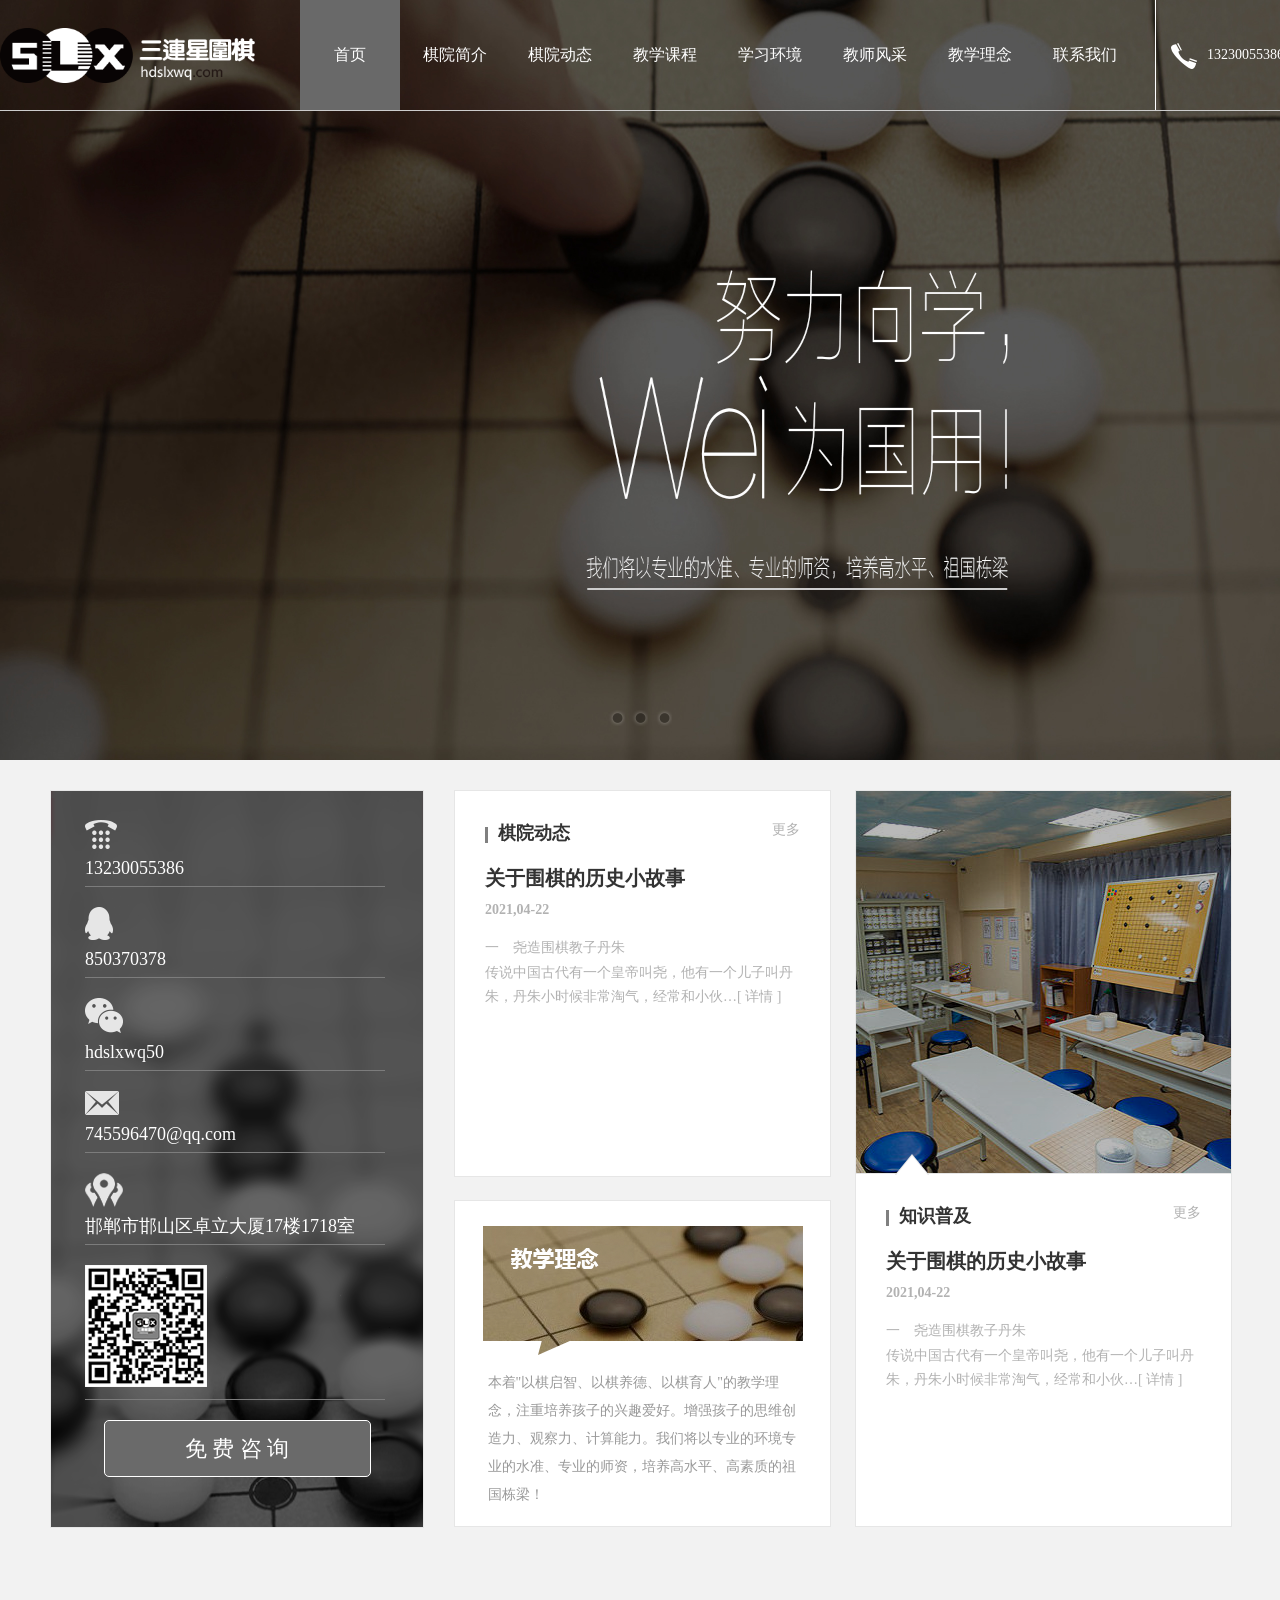
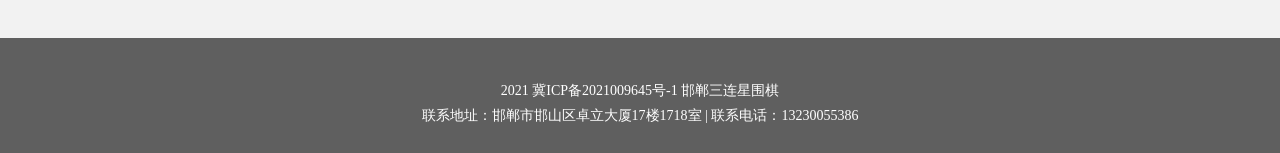
==== index.html @ 984bdd8c "Add files via upload" ====
<!DOCTYPE html>
<html>

<head>
    <meta charset="utf-8">
    <link rel="stylesheet" type="text/css" href="css/css.css" />
     <title>三连星围棋_少儿围棋_邯郸围棋_围棋培训_学围棋-邯郸三连星围棋俱乐部</title>
    <meta name="keywords"  content="邯郸围棋,围棋培训班,围棋哪家好,三连星围棋,围棋怎么样,邯郸三连星,围棋,少儿围棋,围棋培训,启蒙围棋,学围棋" />
    <meta name="description" content="邯郸三连星围棋从事围棋,少儿围棋,学围棋,围棋培训【微信:hdslxwq50 手机13230055386】以提供邯郸围棋培训为核心,利用围棋培训,快速掌握围棋技术." />
</head>

<body>
    <!--头部-->
    <div id="head">
        <div class="h-top">
            <div class="h-100">
                <div class="nav">
                    <div class="logo"><img src="images/logo.png" width="255" height="55"></div>
                    <div class="n-nav">
                        <ul>
                            <li class="xz"><a href="index.html">首页</a></li>
                            <li><a href="qyjj.html">棋院简介 </a></li>
                            <li><a href="qydt.html">棋院动态</a></li>
                            <li><a href="jxkc.html">教学课程</a></li>
                            <li><a href="xxhj.html">学习环境 </a></li>
                            <li><a href="jsfc.html">教师风采  </a></li>
                            <li><a href="zspj.html">教学理念</a></li>
                            <li><a href="lxwm.html">联系我们   </a></li>
                        </ul>
                        <div class="cls"></div>
                    </div>
                    <div class="n-dh"><img src="images/dh.png" width="26" height="26">13230055386</div>
                    <div class="cls"></div>
                </div>
            </div>
            <!--轮播-->
            <div id="banner_tabs" class="flexslider">
                <ul class="slides">
                    <li><img src="images/banner.jpg" width="100%" height="100%"> </li>
                    <li><img src="images/b-1.jpg" width="100%" height="100%"></li>
                    <li><img src="images/b-2.jpg" width="100%" height="100%"></li>
                </ul>
                <ul class="flex-direction-nav">
                    <li><a class="flex-prev" href="javascript:;">Previous</a></li>
                    <li><a class="flex-next" href="javascript:;">Next</a></li>
                </ul>
                <ol id="bannerCtrl" class="flex-control-nav flex-control-paging">
                    <li><a>1</a></li>
                    <li><a>2</a></li>
                    <li><a>3</a></li>
                </ol>
            </div>
        </div>
    </div>
    <!--内容-->
    <div id="content">
        <div class="c-1180px">
            <div class="c-left">
                <ul>
                    <li><img src="images/c-1.png" width="32" height="29">
                        <p>13230055386</p>
                    </li>
                    <li><img src="images/c-2.png" width="28" height="33">
                        <p>850370378</p>
                    </li>
                    <li><img src="images/c-3.png" width="38" height="35">
                        <p>hdslxwq50</p>
                    </li>
                    <li><img src="images/c-4.png" width="34" height="24">
                        <p>745596470@qq.com</p>
                    </li>
                    <li><img src="images/c-5.png" width="38" height="34">
                        <p>邯郸市邯山区卓立大厦17楼1718室</p>
                    </li>
                    <li class="2wm"><img src="images/2wm.png" width="122" height="122"></li>
                </ul>
                <span class="c-bm"><a href="wybm.html">免 费 咨 询</a></span>
            </div>
            <div class="c-co">
                <div class="cc-top">
                    <div class="cct-bt"><img src="images/t1.png" width="3" height="16">棋院动态</div>
                    <div class="cct-r"><a href="#">更多</a></div>
                    <div class="cls"></div>
                    <div class="cct-dbt">关于围棋的历史小故事
                        <p>2021,04-22</p>
                    </div>
                    <div class="cct-nr"><a href="wzxq.html">一  尧造围棋教子丹朱 <br/>
传说中国古代有一个皇帝叫尧，他有一个儿子叫丹朱，丹朱小时候非常淘气，经常和小伙…[ 详情 ]</a></div>
                  <!--  <div class="cct-b"><a href="#">以棋会友 邯郸“邯山棋院杯”>> </a>
                        <p></p><a href="#">棋类友谊赛顺利举行谊赛顺利谊赛谊...>></a>
                        <p><a href="#">月供盈为普惠大众而生月供人群专享... >></a> </p>
                    </div> -->
                </div>
                <div class="cc-b">
                    <div class="ccb-bt"><img src="images/bt1.png" width="320" height="129"></div>
                    <div class="ccb-nr">本着"以棋启智、以棋养德、以棋育人"的教学理念，注重培养孩子的兴趣爱好。增强孩子的思维创造力、观察力、计算能力。我们将以专业的环境专业的水准、专业的师资，培养高水平、高素质的祖国栋梁！</div>
                </div>
            </div>
            <div class="c-right">
                <div class="cr-top"><img src="images/t2.png" width="377" height="384">
                    <div class="dwsj"><img src="images/sj.png" width="34" height="21"></div>
                </div>
                <div class="cr-b">
                    <div class="cct-bt"><img src="images/t1.png" width="3" height="16">知识普及</div>
                    <div class="cct-r"><a href="#">更多</a></div>
                    <div class="cls"></div>
                    <div class="cct-dbt">关于围棋的历史小故事
                        <p>2021,04-22</p>
                    </div>
                    <div class="cct-nr"><a href="wzxq.html">一  尧造围棋教子丹朱 <br/>
传说中国古代有一个皇帝叫尧，他有一个儿子叫丹朱，丹朱小时候非常淘气，经常和小伙…[ 详情 ]</a></div>
                  <!--  <div class="crb-pp">
                        <ul>
                            <li><span class="s-right">2016-1-20</span><a href="#">围棋的基本知识</a></li>
                            <div class="cls"></div>
                            <li><span class="s-right">2016-1-20</span><a href="#">围棋的基本规则</a></li>
                            <div class="cls"></div>
                            <li><span class="s-right">2016-1-20</span><a href="#">国际围棋的区别</a></li>
                            <div class="cls"></div>
                        </ul>
                    </div> -->
                </div>
            </div>
            <div class="cls"></div>
        </div>
    </div>
    <!--尾部-->
    <div id="foot">
        <div class="f-1180px">
           2021  <a href="https://beian.miit.gov.cn/" >冀ICP备2021009645号-1</a> 邯郸三连星围棋  
            <p>联系地址：邯郸市邯山区卓立大厦17楼1718室 | 联系电话：13230055386</p>
        </div>
    </div>
</body>
<script src="js/jquery-1.10.2.min.js"></script>
<script src="js/slider.js"></script>
<script type="text/javascript">
$(function() {
    var bannerSlider = new Slider($('#banner_tabs'), {
        time: 5000,
        delay: 400,
        event: 'hover',
        auto: true,
        mode: 'fade',
        controller: $('#bannerCtrl'),
        activeControllerCls: 'active'
    });
    $('#banner_tabs .flex-prev').click(function() {
        bannerSlider.prev()
    });
    $('#banner_tabs .flex-next').click(function() {
        bannerSlider.next()
    });
})
</script>

</html>
---- css/css.css ----
@charset "utf-8";
/* CSS Document */
*{ margin:0 auto; padding:0;}

a:link {
	text-decoration: none;
}
a:visited {
	text-decoration: none;
}
a:hover {
	text-decoration: none;
	
}
a:active {
	text-decoration: none;
}
.cls{ clear:both;}
#head,#content,#foot{ width:100%; font-size:14px; font-family:"微软雅黑";}
ul li{ list-style:none;} 
img{ border:0 none;}
span{ display:block;}
body{ background:#f2f2f2;}
/*↑↑↑↑↑通用样式↑↑↑↑↑↑*/

/*头部*/
.h-top{  height:760px; position:relative; }
.h-top1{  height:410px; position:relative; }
.h-100{ width:100%; position:absolute; top:0; z-index:999;}
.nav{ width:1300px; height:110px; line-height:110px; border-bottom:1px solid #ccc; }

.logo,.n-nav,.n-dh{ float:left;}
.logo img{ vertical-align:middle; margin-right:40px;}
.n-nav{ width:860px; text-align:center; }
.n-nav ul li{ float:left; width:100px; margin-left:5px; height:110px; line-height:110px; font-size:16px; text-align:center;}
.n-nav ul li a{ color:#fff;}
.n-nav ul li:hover{background:#696969; display:block;}
.n-nav ul .xz{ background:#696969; display:block;}
.n-dh{ height:110px; color:#fff; border-left:1px solid #fff; padding-left:15px;}
.n-dh img{ vertical-align:middle; margin-right:10px;}

/*轮播*/

.flexslider {
	position: relative;
	width: 100%;
	height: 100%;
	overflow: hidden;
	zoom: 1;
}

.flexslider .slides li {
	width: 100%;
	height: 100%;
	display:block;
}



.flex-direction-nav a {
	width: 70px;
	height: 70px;
	line-height: 99em;
	overflow: hidden;
	margin: -35px 0 0;
	display: block;
	background:url(../images/ad_ctr.png) no-repeat;
	position: absolute;
	top: 50%;
	z-index: 10;
	cursor: pointer;
	opacity: 0;
	filter: alpha(opacity=0);
	-webkit-transition: all .3s ease;
	border-radius: 35px;
}

.flex-direction-nav .flex-next {
	background-position: 0 -70px;
	right: 0;
}

.flex-direction-nav .flex-prev {
	left: 0;
}

.flexslider:hover .flex-next {
	opacity: 0.8;
	filter: alpha(opacity=25);
}

.flexslider:hover .flex-prev {
	opacity: 0.8;
	filter: alpha(opacity=25);
}

.flexslider:hover .flex-next:hover,
.flexslider:hover .flex-prev:hover {
	opacity: 1;
	filter: alpha(opacity=50);
}

.flex-control-nav {
	width: 100%;
	position: absolute;
	bottom:30px;
	text-align: center;
}

.flex-control-nav li {
	margin: 0 2px;
	display: inline-block;
	zoom: 1;
	*display: inline;
}

.flex-control-paging li a {
	background: url(../images/dot.png) no-repeat 0 -16px;
	display: block;
	height: 16px;
	overflow: hidden;
	text-indent: -99em;
	width: 16px;
	cursor: pointer;
}

.flex-control-paging li a.flex-active,
.flex-control-paging li.active a {
	background-position: 0 0;
}

/*内容*/
.c-1180px{ margin-top:30px; width:1180px;}
/*左边内容*/
.c-left,.c-co{ float:left;}
.c-left{ background:url(../images/c-left.png) no-repeat; width:374px; height:738px; padding-top:10px; }
.c-left ul li{ margin-top:20px; border-bottom:1px solid #7c7c7c; line-height:25px; font-size:18px; color:#fff; margin-left:35px; width:300px; padding-bottom:5px;}
.c-left ul .2wm{ margin-top:10px; border:0;}
.c-bm{ display:block; width:265px; height:55px; line-height:55px; text-align:center; border:1px solid #fff; border-radius:5px; font-size:22px; color:#fff; margin-top:20px; background:#6a6a6a;}
.c-bm a{ color:#fff;}
.c-bm:hover{ display:block; background:#FFF; color:#000;}
.c-bm:hover a{ color:#000;}


/*中间内容*/
.c-co{ margin-left:30px; width:375px; height:740px;}
.cc-top{ width:375px; height:385px; border:1px solid #e6e6e6; background:#fff; color:#000;}
.cc-b{ width:375px; height:325px;border:1px solid #e6e6e6; background:#fff; color:#000; margin-top:23px;}
/*中间头部*/
.cct-bt{ float:left; margin:30px 0 0 30px; font-size:18px; font-weight:bold; color:#333;}
.cct-bt img{ vertical-align:middle; margin-right:10px;}
.cct-r{ float:right; margin:30px 30px 0 0px;}
.cct-r a{ color:#b2b2b2;}
.cct-r a:hover{ color:#000;}
.cct-dbt{ font-size:20px; margin:20px 30px 0 30px; font-weight:bold; color:#333;}
.cct-dbt p{ font-size:14px; color:#b2b2b2; margin-top:10px; font-weight:0;}
.cct-nr{ margin:18px 30px 0 30px; line-height:1.75em; height:75px; width:318px; text-overflow: ellipsis; overflow:hidden; white-space:normal }
.cct-nr a{ color:#b2b2b2;}
.cct-nr a:hover{ color:#000;}
.cct-b{ margin:30px 30px 0 30px; line-height:1.75em; font-weight:bold;}
.cct-b a{ color:#666666;}

/*中间内容底部*/
.ccb-bt{ text-align:center; margin-top:25px;}
.ccb-nr{ width:310px; line-height:2em; margin-top:10px; color:#999999;}

/*中间右边内容*/
.c-right{ float:right; width:375px; }
.cr-top{ width:377px; height:384px;position:relative;}
.cr-b{ width:375px; height:352px; border:1px solid #e6e6e6; border-top:0; background:#fff; color:#000;}
.dwsj{ position:absolute; bottom:-5px; left:40px; z-index:999;}
.crb-pp{ margin:30px 30px 0 30px;}
.crb-pp ul li{ line-height:1.75em; font-weight:bold; }
.crb-pp ul li a{ color:#666;}
.s-right{ float:right; color:#808080;}

/*教师风采*/
.banner{ background:url(../images/b-3.jpg) no-repeat center; width:100%; height:410px;}
.c-1200px{ position:relative; width:1200px;}
.c-bm1{ display:block; width:265px; height:55px; line-height:55px; text-align:center; border:1px solid #fff; border-radius:5px; font-size:22px; color:#fff; position:absolute; left:0; top:320px;}
.c-bm1 a{ color:#fff;}
.c-bm1:hover{ display:block; background:#FFF; color:#000;}
.c-bm1:hover a{ color:#000;}

.j-right{ width:750px; height:auto; float:right; background:#fff;  color:#333333; padding:30px 30px 0 30px; border:1px solid #e6e6e6;}
.j-left{ background:url(../images/c-left.png) no-repeat; width:334px; height:738px; padding-top:10px; float:left; }
.j-left ul li{ margin-top:20px; border-bottom:1px solid #7c7c7c; line-height:25px; font-size:18px; color:#fff; margin-left:35px; width:300px; padding-bottom:5px;}
.j-left ul .2wm{ margin-top:10px; border:0;}

/*教师风采 右边*/
.jrn-left,.jrn-right,.jr-bt,.jr-zw{ float:left;}
.jrn-left{ width:190px; height:210px; margin-right:30px;}
.jrn-right{ width:530px; height:auto; padding-top:30px;}
.jr-bt{ margin-right:30px; color:#333; font-size:20px; font-weight:bold; height:30px; text-align:center; width:100px;}
.jr-zw{ width:120px; height:30px; line-height:30px; text-align:center; background:#b3b3b3; color:#fff; font-size:16px; margin-bottom:20px;}
.jr-nr{ color:#666666; font-size:16px; line-height:2em; margin-bottom:30px; }
.jr-nr p{ text-indent:2em; }

/*教学课程*/
.a-nr ul li{ float:left; position:relative; width:360px; height:324px; text-align:center; margin-bottom:30px; margin-right:30px;}
.a-wz{ position:absolute; bottom:0px; left:2px; display:block; width:357px; height:70px; line-height:70px; background:url(../images/bj1.png) no-repeat; text-align:center; color:#fff; font-size:18px; z-index:999;}
.a-wz a{ color:#fff;}

/*联系我们*/
.c-1180px1{ width:1180px; height:auto; background:#fff; padding-bottom:30px; }
.a-top{ padding:60px 0 60px 70px; width:600px; float:left;}
.a-top1{ float:left; padding-top:60px; margin-left:50px;}
.lx{ display:block; float:left; margin-right:200px; font-size:18px; color:#666; width:200px; margin-bottom:45px; font-weight:bold;}
.lx1{ display:block; color:#666; font-weight:bold;  font-size:18px; margin-top:20px;}
.mac{margin: 0 auto; width: 1045px; height: 455px; }

/*百度地图*/
.dt{width:1040px;height:450px;border:#ccc solid 1px;font-size:14px; }

/*棋院动态*/
.b-nr{ padding-bottom:20px; border-bottom:1px dashed #ccc; margin-bottom:30px;}
.bn-left,.bn-bt{ float:left;}
.bn-right,.bn-sj{ float:right;}
.bn-right{ width:560px;}
.bn-left{ margin-right:30px;}
.bn-bt{ color:#333; font-size:18px; margin-top:10px;}
.bn-bt a{ color:#333;}
.bn-sj{ font-size:14px; color:#999; margin-top:10px;}
.bn-nr{ margin-top:15px;}
.bn-nr a{ color:#999999;}

.up{ width:300px; margin-right:0; margin-bottom:30px;}
.up ul li{ float:left; padding:0 10px 0 10px;}
.up ul li a{ color:#333;}
.up ul li:hover{ color:#fff; background:#bbbbbb; border-radius:20px; display:block;}
.up ul li a:hover{ color:#fff;}

/*棋院简介*/
.b-top{ width:1086px; padding-top:30px;}
.b-top ul li{ float:left; width:20%; color:#999; font-size:14px; height:90px; border-right:1px dashed #e7eaec; padding:0 2% 0 2%; }
.b-top ul li img{ float:left; vertical-align:middle; margin-right:20px; margin-left:30px;}
.bt-bt{ display:block; float:left; padding-top:10px}
.bt-bt p{ font-size:20px; color:#333; margin-top:5px;}
.bt-tu{ margin-top:20px; display:block; margin-bottom:20px;}
.bt-wz{ line-height:2em; font-size:16px; text-indent:2em; color:#666;}

/*文章详情*/
.w-right{ width:815px; height:auto; float:right; background:#fff;  color:#333333; border:1px solid #e6e6e6;}
.wr-mb{ height:50px; line-height:50px; padding-left:30px; color:#999; border-bottom:1px solid #dddddd;}
.wr-mb a{ color:#999;}
.wr-bt{ width:100%; text-align:center; color:#333; font-size:20px; margin-top:35px;}
.wr-sj{ width:100%; text-align:center; color:#666; margin-top:30px;}
.wr-xian{ margin-left:30px; margin-right:30px; border:1px dashed #ddd; margin-top:30px;}
.wr-nr{ margin-left:30px; margin-right:30px; margin-top:30px; color:#666; font-size:16px; line-height:1.75em; text-indent:2em; margin-bottom:40px;}
.wr-nr p{ margin-top:20px;}
.wr-up a,.wr-next a{ color:#333;}
.wr-up a:hover,.wr-next a:hover{ color:#3bd;}
.wr-up{ margin-left:30px; float:left; font-size:16px; color:#333; margin-bottom:30px;  width:310px;text-overflow: ellipsis; overflow:hidden;white-space:nowrap;}
.wr-next{ float:right; margin-right:30px; font-size:16px; color:#333; margin-bottom:30px;text-overflow: ellipsis; width:310px; overflow:hidden;white-space:nowrap;}
.wr-xbt{ height:40px; line-height:40px; margin:0 30px 0 30px; padding-left:20px; background:#f2f2f2; font-size:16px;}
.wr-lb{ margin-left:30px; margin-right:30px; padding-top:10px; padding-bottom:20px;}
.wr-lb a{ color:#999999;}
.wr-lb a:hover{ color:#3bd;}
.wr-lb ul li{ width:330px; float:left; margin-top:10px; margin-left:20px; overflow:hidden;  text-overflow: ellipsis;}
.wr-lb ul .you{ float:right;}
.xrq{ display:block; float:right;}

/*我要报名*/
.xx{ width:100%; margin-bottom:30px;}
.xx-xm,.xx-bd{ float:left;}
.xx-xm{ height:30px; line-height:30px; font-size:16px; width:100px; text-align:right; margin-right:30px;}
.xx-bd{ border:2px solid #bfbfbf; border-radius:3px; }
.xx-xm b{ color:#d33124; }
.xm{ width:170px;  height:30px; line-height:30px; border:0 none; padding-left:10px; }
.xm1{ width:270px;  height:30px; line-height:30px; border:0 none; padding-left:10px; }
.ly{ resize:none; width:500px; height:200px; padding:10px; border:0 none;}
.x-qd{ width:125px; height:40px; color:#fff; font-size:16px; background:#666666; border:0 none; border-radius:3px; margin-left:130px;}
.x-qd1{ width:125px; height:40px; color:#666; font-size:16px; background:#fff; border:0 none; border-radius:3px; margin-left:80px; border:1px solid #ccc;}

/*尾部*/
#foot{ background:#5f5f5f; margin-top:100px;}
.f-1180px{ width:1180px; text-align:center; height:75px; line-height:25px; padding-top:40px; color:#fff;}
.f-1180px a{ color: #fff;}
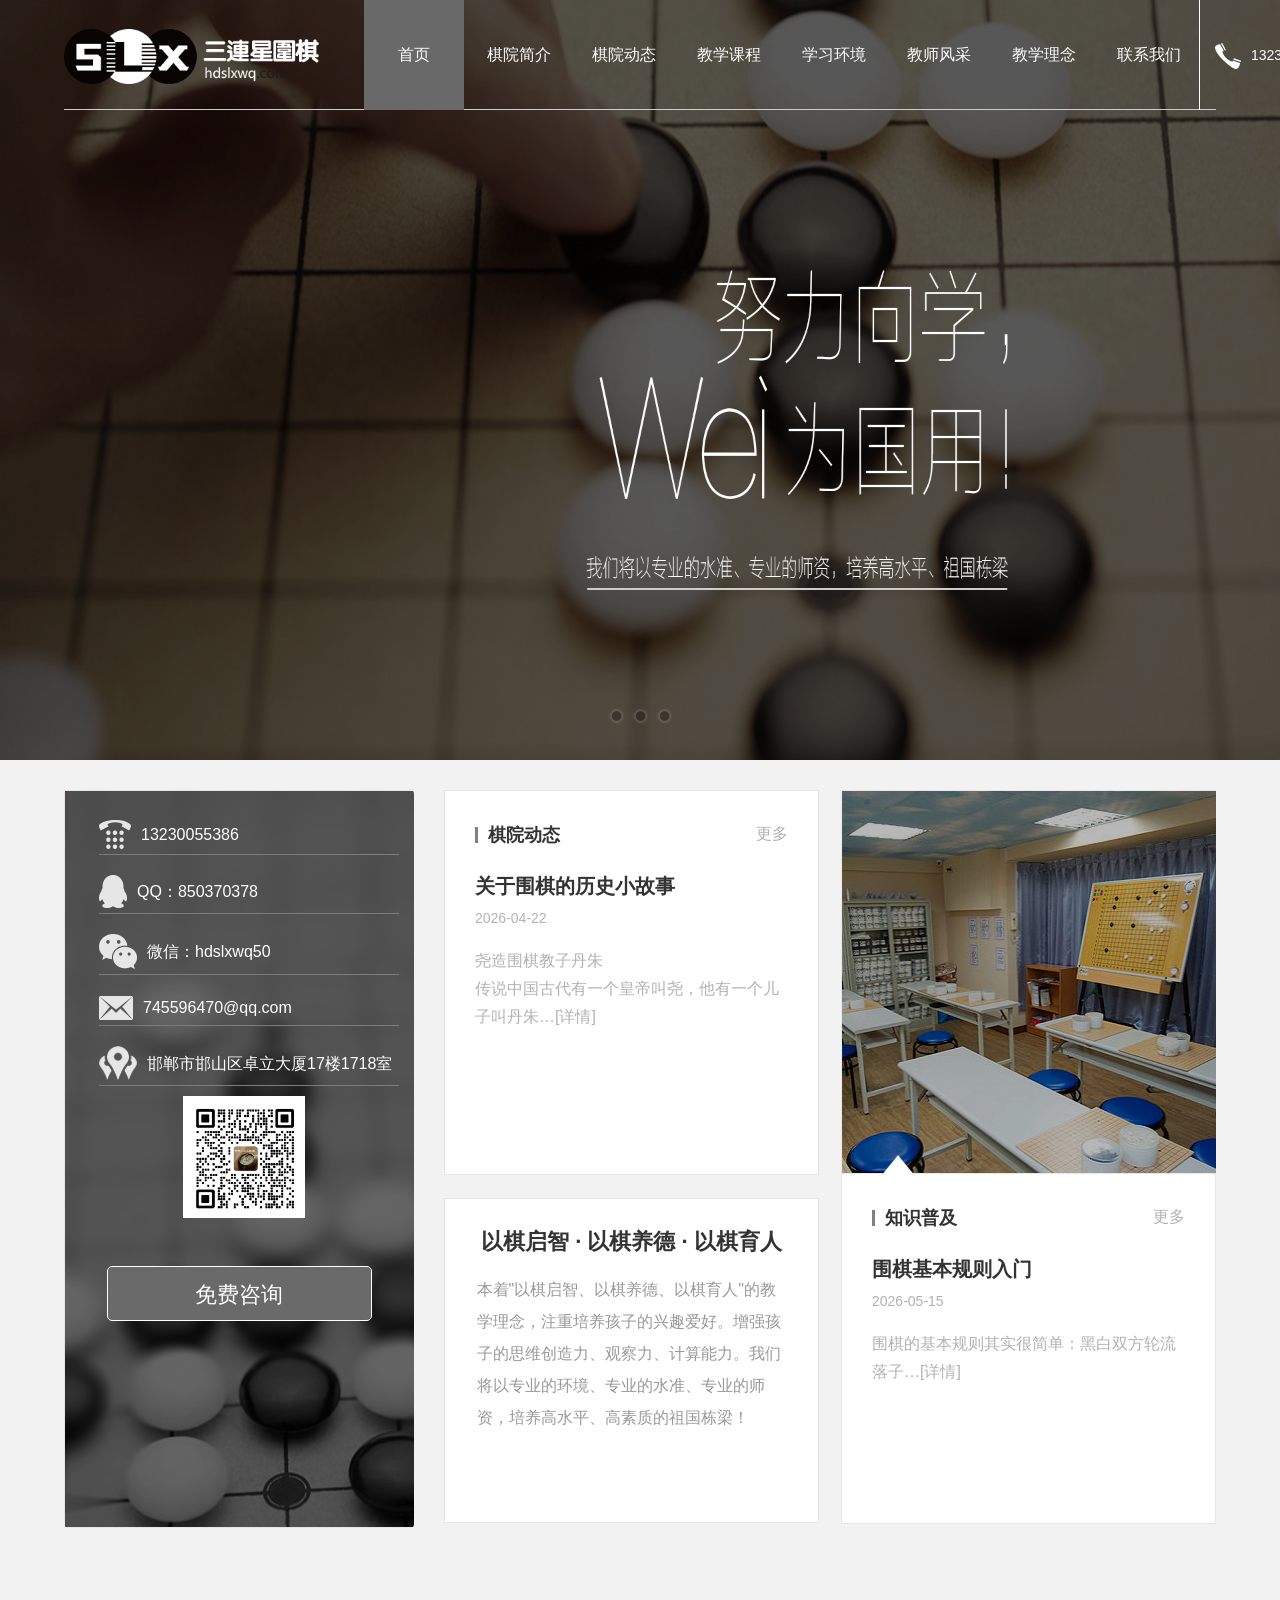
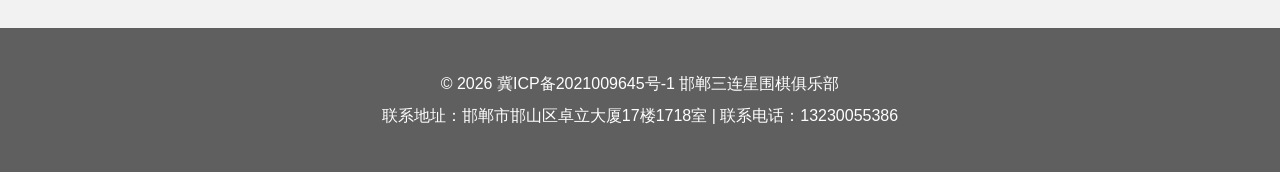
==== commit 50803c8f: "Add files via upload" ====
--- a/index.html
+++ b/index.html
@@ -1,157 +1,127 @@
-<!DOCTYPE html>
-<html>
-
-<head>
-    <meta charset="utf-8">
-    <link rel="stylesheet" type="text/css" href="css/css.css" />
-     <title>三连星围棋_少儿围棋_邯郸围棋_围棋培训_学围棋-邯郸三连星围棋俱乐部</title>
-    <meta name="keywords"  content="邯郸围棋,围棋培训班,围棋哪家好,三连星围棋,围棋怎么样,邯郸三连星,围棋,少儿围棋,围棋培训,启蒙围棋,学围棋" />
-    <meta name="description" content="邯郸三连星围棋从事围棋,少儿围棋,学围棋,围棋培训【微信:hdslxwq50 手机13230055386】以提供邯郸围棋培训为核心,利用围棋培训,快速掌握围棋技术." />
-</head>
-
-<body>
-    <!--头部-->
-    <div id="head">
-        <div class="h-top">
-            <div class="h-100">
-                <div class="nav">
-                    <div class="logo"><img src="images/logo.png" width="255" height="55"></div>
-                    <div class="n-nav">
-                        <ul>
-                            <li class="xz"><a href="index.html">首页</a></li>
-                            <li><a href="qyjj.html">棋院简介 </a></li>
-                            <li><a href="qydt.html">棋院动态</a></li>
-                            <li><a href="jxkc.html">教学课程</a></li>
-                            <li><a href="xxhj.html">学习环境 </a></li>
-                            <li><a href="jsfc.html">教师风采  </a></li>
-                            <li><a href="zspj.html">教学理念</a></li>
-                            <li><a href="lxwm.html">联系我们   </a></li>
-                        </ul>
-                        <div class="cls"></div>
-                    </div>
-                    <div class="n-dh"><img src="images/dh.png" width="26" height="26">13230055386</div>
-                    <div class="cls"></div>
-                </div>
-            </div>
-            <!--轮播-->
-            <div id="banner_tabs" class="flexslider">
-                <ul class="slides">
-                    <li><img src="images/banner.jpg" width="100%" height="100%"> </li>
-                    <li><img src="images/b-1.jpg" width="100%" height="100%"></li>
-                    <li><img src="images/b-2.jpg" width="100%" height="100%"></li>
-                </ul>
-                <ul class="flex-direction-nav">
-                    <li><a class="flex-prev" href="javascript:;">Previous</a></li>
-                    <li><a class="flex-next" href="javascript:;">Next</a></li>
-                </ul>
-                <ol id="bannerCtrl" class="flex-control-nav flex-control-paging">
-                    <li><a>1</a></li>
-                    <li><a>2</a></li>
-                    <li><a>3</a></li>
-                </ol>
-            </div>
-        </div>
-    </div>
-    <!--内容-->
-    <div id="content">
-        <div class="c-1180px">
-            <div class="c-left">
-                <ul>
-                    <li><img src="images/c-1.png" width="32" height="29">
-                        <p>13230055386</p>
-                    </li>
-                    <li><img src="images/c-2.png" width="28" height="33">
-                        <p>850370378</p>
-                    </li>
-                    <li><img src="images/c-3.png" width="38" height="35">
-                        <p>hdslxwq50</p>
-                    </li>
-                    <li><img src="images/c-4.png" width="34" height="24">
-                        <p>745596470@qq.com</p>
-                    </li>
-                    <li><img src="images/c-5.png" width="38" height="34">
-                        <p>邯郸市邯山区卓立大厦17楼1718室</p>
-                    </li>
-                    <li class="2wm"><img src="images/2wm.png" width="122" height="122"></li>
-                </ul>
-                <span class="c-bm"><a href="wybm.html">免 费 咨 询</a></span>
-            </div>
-            <div class="c-co">
-                <div class="cc-top">
-                    <div class="cct-bt"><img src="images/t1.png" width="3" height="16">棋院动态</div>
-                    <div class="cct-r"><a href="#">更多</a></div>
-                    <div class="cls"></div>
-                    <div class="cct-dbt">关于围棋的历史小故事
-                        <p>2021,04-22</p>
-                    </div>
-                    <div class="cct-nr"><a href="wzxq.html">一  尧造围棋教子丹朱 <br/>
-传说中国古代有一个皇帝叫尧，他有一个儿子叫丹朱，丹朱小时候非常淘气，经常和小伙…[ 详情 ]</a></div>
-                  <!--  <div class="cct-b"><a href="#">以棋会友 邯郸“邯山棋院杯”>> </a>
-                        <p></p><a href="#">棋类友谊赛顺利举行谊赛顺利谊赛谊...>></a>
-                        <p><a href="#">月供盈为普惠大众而生月供人群专享... >></a> </p>
-                    </div> -->
-                </div>
-                <div class="cc-b">
-                    <div class="ccb-bt"><img src="images/bt1.png" width="320" height="129"></div>
-                    <div class="ccb-nr">本着"以棋启智、以棋养德、以棋育人"的教学理念，注重培养孩子的兴趣爱好。增强孩子的思维创造力、观察力、计算能力。我们将以专业的环境专业的水准、专业的师资，培养高水平、高素质的祖国栋梁！</div>
-                </div>
-            </div>
-            <div class="c-right">
-                <div class="cr-top"><img src="images/t2.png" width="377" height="384">
-                    <div class="dwsj"><img src="images/sj.png" width="34" height="21"></div>
-                </div>
-                <div class="cr-b">
-                    <div class="cct-bt"><img src="images/t1.png" width="3" height="16">知识普及</div>
-                    <div class="cct-r"><a href="#">更多</a></div>
-                    <div class="cls"></div>
-                    <div class="cct-dbt">关于围棋的历史小故事
-                        <p>2021,04-22</p>
-                    </div>
-                    <div class="cct-nr"><a href="wzxq.html">一  尧造围棋教子丹朱 <br/>
-传说中国古代有一个皇帝叫尧，他有一个儿子叫丹朱，丹朱小时候非常淘气，经常和小伙…[ 详情 ]</a></div>
-                  <!--  <div class="crb-pp">
-                        <ul>
-                            <li><span class="s-right">2016-1-20</span><a href="#">围棋的基本知识</a></li>
-                            <div class="cls"></div>
-                            <li><span class="s-right">2016-1-20</span><a href="#">围棋的基本规则</a></li>
-                            <div class="cls"></div>
-                            <li><span class="s-right">2016-1-20</span><a href="#">国际围棋的区别</a></li>
-                            <div class="cls"></div>
-                        </ul>
-                    </div> -->
-                </div>
-            </div>
-            <div class="cls"></div>
-        </div>
-    </div>
-    <!--尾部-->
-    <div id="foot">
-        <div class="f-1180px">
-           2021  <a href="https://beian.miit.gov.cn/" >冀ICP备2021009645号-1</a> 邯郸三连星围棋  
-            <p>联系地址：邯郸市邯山区卓立大厦17楼1718室 | 联系电话：13230055386</p>
-        </div>
-    </div>
-</body>
-<script src="js/jquery-1.10.2.min.js"></script>
-<script src="js/slider.js"></script>
-<script type="text/javascript">
-$(function() {
-    var bannerSlider = new Slider($('#banner_tabs'), {
-        time: 5000,
-        delay: 400,
-        event: 'hover',
-        auto: true,
-        mode: 'fade',
-        controller: $('#bannerCtrl'),
-        activeControllerCls: 'active'
-    });
-    $('#banner_tabs .flex-prev').click(function() {
-        bannerSlider.prev()
-    });
-    $('#banner_tabs .flex-next').click(function() {
-        bannerSlider.next()
-    });
-})
-</script>
-
-</html>
+<!DOCTYPE html>
+<html lang="zh-CN">
+<head>
+    <meta charset="utf-8">
+    <meta name="viewport" content="width=device-width, initial-scale=1.0">
+    <link rel="stylesheet" type="text/css" href="css/css.css">
+    <link rel="icon" href="favicon.ico" type="image/x-icon">
+    <link rel="canonical" href="https://www.hdslxwq.com/">
+    <title>邯郸少儿围棋培训-专业围棋启蒙与进阶课程-三连星围棋俱乐部</title>
+    <meta name="keywords" content="邯郸围棋培训,少儿围棋,围棋启蒙,三连星围棋,学围棋">
+    <meta name="description" content="邯郸三连星围棋俱乐部专注少儿围棋培训多年，开设围棋启蒙、初级、进阶等课程。专业教练小班授课，让孩子在快乐中快速掌握围棋技术，体验学围棋的乐趣。咨询微信：hdslxwq50 电话：13230055386。">
+</head>
+<body>
+    <header id="head">
+        <div class="h-top">
+            <div class="h-100">
+                <div class="nav">
+                    <h1 class="logo"><a href="index.html"><img src="images/logo.png" alt="三连星围棋俱乐部-邯郸少儿围棋培训" width="255" height="55"></a></h1>
+                    <nav class="n-nav" aria-label="主导航">
+                        <ul>
+                            <li class="xz"><a href="index.html">首页</a></li>
+                            <li><a href="qyjj.html">棋院简介</a></li>
+                            <li><a href="qydt.html">棋院动态</a></li>
+                            <li><a href="jxkc.html">教学课程</a></li>
+                            <li><a href="xxhj.html">学习环境</a></li>
+                            <li><a href="jsfc.html">教师风采</a></li>
+                            <li><a href="zspj.html">教学理念</a></li>
+                            <li><a href="lxwm.html">联系我们</a></li>
+                        </ul>
+                    </nav>
+                    <div class="n-dh"><img src="images/dh.png" alt="电话" width="26" height="26"><a href="tel:13230055386">13230055386</a></div>
+                </div>
+            </div>
+            <div id="banner_tabs" class="flexslider">
+                <ul class="slides">
+                    <li><img src="images/banner.jpg" alt="邯郸少儿围棋培训 专业围棋启蒙" width="100%" height="100%"></li>
+                    <li><img src="images/b-1.jpg" alt="围棋进阶课程 小班授课" width="100%" height="100%"></li>
+                    <li><img src="images/b-2.jpg" alt="快乐学围棋 三连星围棋俱乐部" width="100%" height="100%"></li>
+                </ul>
+                <ul class="flex-direction-nav">
+                    <li><a class="flex-prev" href="javascript:;">Previous</a></li>
+                    <li><a class="flex-next" href="javascript:;">Next</a></li>
+                </ul>
+                <ol id="bannerCtrl" class="flex-control-nav flex-control-paging">
+                    <li><a>1</a></li>
+                    <li><a>2</a></li>
+                    <li><a>3</a></li>
+                </ol>
+            </div>
+        </div>
+    </header>
+
+    <main id="content">
+        <div class="c-1180px">
+            <aside class="c-left">
+                <ul>
+                    <li><img src="images/c-1.png" alt="电话图标" width="32" height="29"><a href="tel:13230055386">13230055386</a></li>
+                    <li><img src="images/c-2.png" alt="QQ图标" width="28" height="33">QQ：850370378</li>
+                    <li><img src="images/c-3.png" alt="微信图标" width="38" height="35">微信：hdslxwq50</li>
+                    <li><img src="images/c-4.png" alt="邮箱图标" width="34" height="24"><a href="mailto:745596470@qq.com">745596470@qq.com</a></li>
+                    <li><img src="images/c-5.png" alt="地址图标" width="38" height="34">邯郸市邯山区卓立大厦17楼1718室</li>
+                    <li class="ewm"><img src="images/2wm.png" alt="微信公众号二维码" width="122" height="122"></li>
+                </ul>
+                <span class="c-bm"><a href="wybm.html">免费咨询</a></span>
+            </aside>
+
+            <section class="c-co">
+                <div class="cc-top">
+                    <h2 class="cct-bt"><img src="images/t1.png" alt="" width="3" height="16">棋院动态</h2>
+                    <div class="cct-r"><a href="qydt.html">更多</a></div>
+                    <div class="cls"></div>
+                    <article>
+                        <h3 class="cct-dbt">关于围棋的历史小故事<br>
+			<time datetime="2026-04-22">2026-04-22</time>
+			</h3>
+                        <div class="cct-nr"><a href="wzxq.html">尧造围棋教子丹朱<br>传说中国古代有一个皇帝叫尧，他有一个儿子叫丹朱…[详情]</a></div>
+                    </article>
+                </div>
+                <div class="cc-b">
+                    <div class="ccb-bt">
+                        <h2>以棋启智 · 以棋养德 · 以棋育人</h2>
+                    </div>
+                    <div class="ccb-nr">本着"以棋启智、以棋养德、以棋育人"的教学理念，注重培养孩子的兴趣爱好。增强孩子的思维创造力、观察力、计算能力。我们将以专业的环境、专业的水准、专业的师资，培养高水平、高素质的祖国栋梁！</div>
+                </div>
+            </section>
+
+            <section class="c-right">
+                <div class="cr-top"><img src="images/t2.png" alt="围棋启蒙课堂" width="377" height="384">
+                    <div class="dwsj"><img src="images/sj.png" alt="" width="34" height="21"></div>
+                </div>
+                <div class="cr-b">
+                    <h2 class="cct-bt"><img src="images/t1.png" alt="" width="3" height="16">知识普及</h2>
+                    <div class="cct-r"><a href="zspj.html">更多</a></div>
+                    <div class="cls"></div>
+                    <article>
+                        <h3 class="cct-dbt">围棋基本规则入门<br>
+                        <time datetime="2026-05-15">2026-05-15</time>
+</h3>
+                        <div class="cct-nr"><a href="wzxq.html">围棋的基本规则其实很简单：黑白双方轮流落子…[详情]</a></div>
+                    </article>
+                </div>
+            </section>
+            <div class="cls"></div>
+        </div>
+    </main>
+
+    <footer id="foot">
+        <div class="f-1180px">
+            <p>&copy; <script>document.write(new Date().getFullYear());</script> <a href="https://beian.miit.gov.cn/">冀ICP备2021009645号-1</a> 邯郸三连星围棋俱乐部</p>
+            <p>联系地址：邯郸市邯山区卓立大厦17楼1718室 | 联系电话：<a href="tel:13230055386">13230055386</a></p>
+        </div>
+    </footer>
+
+    <script src="js/jquery-1.10.2.min.js"></script>
+    <script src="js/slider.js"></script>
+    <script>
+    $(function() {
+        var bannerSlider = new Slider($('#banner_tabs'), {
+            time: 5000, delay: 400, event: 'hover', auto: true, mode: 'fade',
+            controller: $('#bannerCtrl'), activeControllerCls: 'active'
+        });
+        $('#banner_tabs .flex-prev').click(function() { bannerSlider.prev() });
+        $('#banner_tabs .flex-next').click(function() { bannerSlider.next() });
+    });
+    </script>
+</body>
+</html>
--- a/css/css.css
+++ b/css/css.css
@@ -1,287 +1,591 @@
-@charset "utf-8";
-/* CSS Document */
-*{ margin:0 auto; padding:0;}
-
-a:link {
-	text-decoration: none;
-}
-a:visited {
-	text-decoration: none;
-}
-a:hover {
-	text-decoration: none;
-	
-}
-a:active {
-	text-decoration: none;
-}
-.cls{ clear:both;}
-#head,#content,#foot{ width:100%; font-size:14px; font-family:"微软雅黑";}
-ul li{ list-style:none;} 
-img{ border:0 none;}
-span{ display:block;}
-body{ background:#f2f2f2;}
-/*↑↑↑↑↑通用样式↑↑↑↑↑↑*/
-
-/*头部*/
-.h-top{  height:760px; position:relative; }
-.h-top1{  height:410px; position:relative; }
-.h-100{ width:100%; position:absolute; top:0; z-index:999;}
-.nav{ width:1300px; height:110px; line-height:110px; border-bottom:1px solid #ccc; }
-
-.logo,.n-nav,.n-dh{ float:left;}
-.logo img{ vertical-align:middle; margin-right:40px;}
-.n-nav{ width:860px; text-align:center; }
-.n-nav ul li{ float:left; width:100px; margin-left:5px; height:110px; line-height:110px; font-size:16px; text-align:center;}
-.n-nav ul li a{ color:#fff;}
-.n-nav ul li:hover{background:#696969; display:block;}
-.n-nav ul .xz{ background:#696969; display:block;}
-.n-dh{ height:110px; color:#fff; border-left:1px solid #fff; padding-left:15px;}
-.n-dh img{ vertical-align:middle; margin-right:10px;}
-
-/*轮播*/
-
-.flexslider {
-	position: relative;
-	width: 100%;
-	height: 100%;
-	overflow: hidden;
-	zoom: 1;
-}
-
-.flexslider .slides li {
-	width: 100%;
-	height: 100%;
-	display:block;
-}
-
-
-
-.flex-direction-nav a {
-	width: 70px;
-	height: 70px;
-	line-height: 99em;
-	overflow: hidden;
-	margin: -35px 0 0;
-	display: block;
-	background:url(../images/ad_ctr.png) no-repeat;
-	position: absolute;
-	top: 50%;
-	z-index: 10;
-	cursor: pointer;
-	opacity: 0;
-	filter: alpha(opacity=0);
-	-webkit-transition: all .3s ease;
-	border-radius: 35px;
-}
-
-.flex-direction-nav .flex-next {
-	background-position: 0 -70px;
-	right: 0;
-}
-
-.flex-direction-nav .flex-prev {
-	left: 0;
-}
-
-.flexslider:hover .flex-next {
-	opacity: 0.8;
-	filter: alpha(opacity=25);
-}
-
-.flexslider:hover .flex-prev {
-	opacity: 0.8;
-	filter: alpha(opacity=25);
-}
-
-.flexslider:hover .flex-next:hover,
-.flexslider:hover .flex-prev:hover {
-	opacity: 1;
-	filter: alpha(opacity=50);
-}
-
-.flex-control-nav {
-	width: 100%;
-	position: absolute;
-	bottom:30px;
-	text-align: center;
-}
-
-.flex-control-nav li {
-	margin: 0 2px;
-	display: inline-block;
-	zoom: 1;
-	*display: inline;
-}
-
-.flex-control-paging li a {
-	background: url(../images/dot.png) no-repeat 0 -16px;
-	display: block;
-	height: 16px;
-	overflow: hidden;
-	text-indent: -99em;
-	width: 16px;
-	cursor: pointer;
-}
-
-.flex-control-paging li a.flex-active,
-.flex-control-paging li.active a {
-	background-position: 0 0;
-}
-
-/*内容*/
-.c-1180px{ margin-top:30px; width:1180px;}
-/*左边内容*/
-.c-left,.c-co{ float:left;}
-.c-left{ background:url(../images/c-left.png) no-repeat; width:374px; height:738px; padding-top:10px; }
-.c-left ul li{ margin-top:20px; border-bottom:1px solid #7c7c7c; line-height:25px; font-size:18px; color:#fff; margin-left:35px; width:300px; padding-bottom:5px;}
-.c-left ul .2wm{ margin-top:10px; border:0;}
-.c-bm{ display:block; width:265px; height:55px; line-height:55px; text-align:center; border:1px solid #fff; border-radius:5px; font-size:22px; color:#fff; margin-top:20px; background:#6a6a6a;}
-.c-bm a{ color:#fff;}
-.c-bm:hover{ display:block; background:#FFF; color:#000;}
-.c-bm:hover a{ color:#000;}
-
-
-/*中间内容*/
-.c-co{ margin-left:30px; width:375px; height:740px;}
-.cc-top{ width:375px; height:385px; border:1px solid #e6e6e6; background:#fff; color:#000;}
-.cc-b{ width:375px; height:325px;border:1px solid #e6e6e6; background:#fff; color:#000; margin-top:23px;}
-/*中间头部*/
-.cct-bt{ float:left; margin:30px 0 0 30px; font-size:18px; font-weight:bold; color:#333;}
-.cct-bt img{ vertical-align:middle; margin-right:10px;}
-.cct-r{ float:right; margin:30px 30px 0 0px;}
-.cct-r a{ color:#b2b2b2;}
-.cct-r a:hover{ color:#000;}
-.cct-dbt{ font-size:20px; margin:20px 30px 0 30px; font-weight:bold; color:#333;}
-.cct-dbt p{ font-size:14px; color:#b2b2b2; margin-top:10px; font-weight:0;}
-.cct-nr{ margin:18px 30px 0 30px; line-height:1.75em; height:75px; width:318px; text-overflow: ellipsis; overflow:hidden; white-space:normal }
-.cct-nr a{ color:#b2b2b2;}
-.cct-nr a:hover{ color:#000;}
-.cct-b{ margin:30px 30px 0 30px; line-height:1.75em; font-weight:bold;}
-.cct-b a{ color:#666666;}
-
-/*中间内容底部*/
-.ccb-bt{ text-align:center; margin-top:25px;}
-.ccb-nr{ width:310px; line-height:2em; margin-top:10px; color:#999999;}
-
-/*中间右边内容*/
-.c-right{ float:right; width:375px; }
-.cr-top{ width:377px; height:384px;position:relative;}
-.cr-b{ width:375px; height:352px; border:1px solid #e6e6e6; border-top:0; background:#fff; color:#000;}
-.dwsj{ position:absolute; bottom:-5px; left:40px; z-index:999;}
-.crb-pp{ margin:30px 30px 0 30px;}
-.crb-pp ul li{ line-height:1.75em; font-weight:bold; }
-.crb-pp ul li a{ color:#666;}
-.s-right{ float:right; color:#808080;}
-
-/*教师风采*/
-.banner{ background:url(../images/b-3.jpg) no-repeat center; width:100%; height:410px;}
-.c-1200px{ position:relative; width:1200px;}
-.c-bm1{ display:block; width:265px; height:55px; line-height:55px; text-align:center; border:1px solid #fff; border-radius:5px; font-size:22px; color:#fff; position:absolute; left:0; top:320px;}
-.c-bm1 a{ color:#fff;}
-.c-bm1:hover{ display:block; background:#FFF; color:#000;}
-.c-bm1:hover a{ color:#000;}
-
-.j-right{ width:750px; height:auto; float:right; background:#fff;  color:#333333; padding:30px 30px 0 30px; border:1px solid #e6e6e6;}
-.j-left{ background:url(../images/c-left.png) no-repeat; width:334px; height:738px; padding-top:10px; float:left; }
-.j-left ul li{ margin-top:20px; border-bottom:1px solid #7c7c7c; line-height:25px; font-size:18px; color:#fff; margin-left:35px; width:300px; padding-bottom:5px;}
-.j-left ul .2wm{ margin-top:10px; border:0;}
-
-/*教师风采 右边*/
-.jrn-left,.jrn-right,.jr-bt,.jr-zw{ float:left;}
-.jrn-left{ width:190px; height:210px; margin-right:30px;}
-.jrn-right{ width:530px; height:auto; padding-top:30px;}
-.jr-bt{ margin-right:30px; color:#333; font-size:20px; font-weight:bold; height:30px; text-align:center; width:100px;}
-.jr-zw{ width:120px; height:30px; line-height:30px; text-align:center; background:#b3b3b3; color:#fff; font-size:16px; margin-bottom:20px;}
-.jr-nr{ color:#666666; font-size:16px; line-height:2em; margin-bottom:30px; }
-.jr-nr p{ text-indent:2em; }
-
-/*教学课程*/
-.a-nr ul li{ float:left; position:relative; width:360px; height:324px; text-align:center; margin-bottom:30px; margin-right:30px;}
-.a-wz{ position:absolute; bottom:0px; left:2px; display:block; width:357px; height:70px; line-height:70px; background:url(../images/bj1.png) no-repeat; text-align:center; color:#fff; font-size:18px; z-index:999;}
-.a-wz a{ color:#fff;}
-
-/*联系我们*/
-.c-1180px1{ width:1180px; height:auto; background:#fff; padding-bottom:30px; }
-.a-top{ padding:60px 0 60px 70px; width:600px; float:left;}
-.a-top1{ float:left; padding-top:60px; margin-left:50px;}
-.lx{ display:block; float:left; margin-right:200px; font-size:18px; color:#666; width:200px; margin-bottom:45px; font-weight:bold;}
-.lx1{ display:block; color:#666; font-weight:bold;  font-size:18px; margin-top:20px;}
-.mac{margin: 0 auto; width: 1045px; height: 455px; }
-
-/*百度地图*/
-.dt{width:1040px;height:450px;border:#ccc solid 1px;font-size:14px; }
-
-/*棋院动态*/
-.b-nr{ padding-bottom:20px; border-bottom:1px dashed #ccc; margin-bottom:30px;}
-.bn-left,.bn-bt{ float:left;}
-.bn-right,.bn-sj{ float:right;}
-.bn-right{ width:560px;}
-.bn-left{ margin-right:30px;}
-.bn-bt{ color:#333; font-size:18px; margin-top:10px;}
-.bn-bt a{ color:#333;}
-.bn-sj{ font-size:14px; color:#999; margin-top:10px;}
-.bn-nr{ margin-top:15px;}
-.bn-nr a{ color:#999999;}
-
-.up{ width:300px; margin-right:0; margin-bottom:30px;}
-.up ul li{ float:left; padding:0 10px 0 10px;}
-.up ul li a{ color:#333;}
-.up ul li:hover{ color:#fff; background:#bbbbbb; border-radius:20px; display:block;}
-.up ul li a:hover{ color:#fff;}
-
-/*棋院简介*/
-.b-top{ width:1086px; padding-top:30px;}
-.b-top ul li{ float:left; width:20%; color:#999; font-size:14px; height:90px; border-right:1px dashed #e7eaec; padding:0 2% 0 2%; }
-.b-top ul li img{ float:left; vertical-align:middle; margin-right:20px; margin-left:30px;}
-.bt-bt{ display:block; float:left; padding-top:10px}
-.bt-bt p{ font-size:20px; color:#333; margin-top:5px;}
-.bt-tu{ margin-top:20px; display:block; margin-bottom:20px;}
-.bt-wz{ line-height:2em; font-size:16px; text-indent:2em; color:#666;}
-
-/*文章详情*/
-.w-right{ width:815px; height:auto; float:right; background:#fff;  color:#333333; border:1px solid #e6e6e6;}
-.wr-mb{ height:50px; line-height:50px; padding-left:30px; color:#999; border-bottom:1px solid #dddddd;}
-.wr-mb a{ color:#999;}
-.wr-bt{ width:100%; text-align:center; color:#333; font-size:20px; margin-top:35px;}
-.wr-sj{ width:100%; text-align:center; color:#666; margin-top:30px;}
-.wr-xian{ margin-left:30px; margin-right:30px; border:1px dashed #ddd; margin-top:30px;}
-.wr-nr{ margin-left:30px; margin-right:30px; margin-top:30px; color:#666; font-size:16px; line-height:1.75em; text-indent:2em; margin-bottom:40px;}
-.wr-nr p{ margin-top:20px;}
-.wr-up a,.wr-next a{ color:#333;}
-.wr-up a:hover,.wr-next a:hover{ color:#3bd;}
-.wr-up{ margin-left:30px; float:left; font-size:16px; color:#333; margin-bottom:30px;  width:310px;text-overflow: ellipsis; overflow:hidden;white-space:nowrap;}
-.wr-next{ float:right; margin-right:30px; font-size:16px; color:#333; margin-bottom:30px;text-overflow: ellipsis; width:310px; overflow:hidden;white-space:nowrap;}
-.wr-xbt{ height:40px; line-height:40px; margin:0 30px 0 30px; padding-left:20px; background:#f2f2f2; font-size:16px;}
-.wr-lb{ margin-left:30px; margin-right:30px; padding-top:10px; padding-bottom:20px;}
-.wr-lb a{ color:#999999;}
-.wr-lb a:hover{ color:#3bd;}
-.wr-lb ul li{ width:330px; float:left; margin-top:10px; margin-left:20px; overflow:hidden;  text-overflow: ellipsis;}
-.wr-lb ul .you{ float:right;}
-.xrq{ display:block; float:right;}
-
-/*我要报名*/
-.xx{ width:100%; margin-bottom:30px;}
-.xx-xm,.xx-bd{ float:left;}
-.xx-xm{ height:30px; line-height:30px; font-size:16px; width:100px; text-align:right; margin-right:30px;}
-.xx-bd{ border:2px solid #bfbfbf; border-radius:3px; }
-.xx-xm b{ color:#d33124; }
-.xm{ width:170px;  height:30px; line-height:30px; border:0 none; padding-left:10px; }
-.xm1{ width:270px;  height:30px; line-height:30px; border:0 none; padding-left:10px; }
-.ly{ resize:none; width:500px; height:200px; padding:10px; border:0 none;}
-.x-qd{ width:125px; height:40px; color:#fff; font-size:16px; background:#666666; border:0 none; border-radius:3px; margin-left:130px;}
-.x-qd1{ width:125px; height:40px; color:#666; font-size:16px; background:#fff; border:0 none; border-radius:3px; margin-left:80px; border:1px solid #ccc;}
-
-/*尾部*/
-#foot{ background:#5f5f5f; margin-top:100px;}
-.f-1180px{ width:1180px; text-align:center; height:75px; line-height:25px; padding-top:40px; color:#fff;}
-.f-1180px a{ color: #fff;}
-
-
-
-
-
-
-
-
-
+@charset "utf-8";
+/* 全面优化 & 修复版 */
+
+:root {
+    --primary: #333;
+    --secondary: #666;
+    --grey: #999;
+    --light-grey: #b2b2b2;
+    --border: #e6e6e6;
+    --bg-light: #f2f2f2;
+    --bg-dark: #5f5f5f;
+    --white: #fff;
+    --black: #000;
+    --hover-bg: #696969;
+    --accent: #6a6a6a;
+    --font-stack: "微软雅黑", "Microsoft YaHei", "PingFang SC", "Helvetica Neue", sans-serif;
+}
+
+* {
+    margin: 0;
+    padding: 0;
+    box-sizing: border-box;
+}
+
+a {
+    text-decoration: none;
+    color: inherit;
+}
+
+a:hover {
+    opacity: 0.85;
+}
+
+.cls {
+    clear: both;
+}
+
+body {
+    background: var(--bg-light);
+    font-family: var(--font-stack);
+    font-size: 16px;
+    line-height: 1.6;
+    color: var(--primary);
+}
+
+img {
+    border: 0 none;
+    max-width: 100%;
+    
+}
+
+ul, ol {
+    list-style: none;
+}
+
+/* 头部 */
+#head { width: 100%; font-size: 14px; }
+
+.h-top { position: relative; height: 760px; }  /* 首页 */
+.h-top1 { position: relative; height: 410px; } /* 内页 */
+
+.h-100 {
+    width: 100%;
+    position: absolute;
+    top: 0;
+    z-index: 999;
+}
+
+.nav {
+    max-width: 1300px;
+    width: 90%;
+    height: 110px;
+    line-height: 110px;
+    border-bottom: 1px solid #ccc;
+    margin: 0 auto;
+    display: flex;
+    justify-content: space-between;
+    align-items: center;
+}
+
+.logo { flex-shrink: 0; }
+.logo img { vertical-align: middle; margin-right: 40px; }
+
+.n-nav { flex: 1; text-align: center; }
+.n-nav ul { display: flex; justify-content: center; }
+.n-nav ul li {
+    width: 100px;
+    margin-left: 5px;
+    height: 110px;
+    line-height: 110px;
+    font-size: 16px;
+    text-align: center;
+}
+.n-nav ul li a { color: var(--white); display: block; }
+.n-nav ul li:hover { background: var(--hover-bg); }
+.n-nav ul .xz { background: var(--hover-bg); }
+
+.n-dh {
+    color: var(--white);
+    border-left: 1px solid var(--white);
+    padding-left: 15px;
+    white-space: nowrap;
+}
+.n-dh img { vertical-align: middle; margin-right: 10px; }
+
+/* 轮播 */
+.flexslider {
+    position: relative;
+    width: 100%;
+    height: 100%;
+    overflow: hidden;
+}
+.flexslider .slides li { width: 100%; height: 100%; display: block; }
+.flex-direction-nav a {
+    width: 70px;
+    height: 70px;
+    line-height: 99em;
+    overflow: hidden;
+    margin: -35px 0 0;
+    display: block;
+    background: url(../images/ad_ctr.png) no-repeat;
+    position: absolute;
+    top: 50%;
+    z-index: 10;
+    cursor: pointer;
+    opacity: 0;
+    filter: alpha(opacity=0);
+    transition: all .3s ease;
+    border-radius: 35px;
+}
+.flex-direction-nav .flex-next { background-position: 0 -70px; right: 0; }
+.flex-direction-nav .flex-prev { left: 0; }
+.flexslider:hover .flex-next,
+.flexslider:hover .flex-prev { opacity: 0.8; }
+.flexslider:hover .flex-next:hover,
+.flexslider:hover .flex-prev:hover { opacity: 1; }
+.flex-control-nav {
+    width: 100%;
+    position: absolute;
+    bottom: 30px;
+    text-align: center;
+}
+.flex-control-nav li { margin: 0 2px; display: inline-block; }
+.flex-control-paging li a {
+    background: url(../images/dot.png) no-repeat 0 -16px;
+    display: block;
+    height: 16px;
+    overflow: hidden;
+    text-indent: -99em;
+    width: 16px;
+    cursor: pointer;
+}
+.flex-control-paging li a.flex-active,
+.flex-control-paging li.active a { background-position: 0 0; }
+
+/* 内页 banner 背景 */
+.banner {
+    background: url(../images/b-3.jpg) no-repeat center;
+    width: 100%;
+    height: 410px;
+}
+
+/* 主要内容容器 */
+.c-1180px {
+    width: 90%;
+    max-width: 1180px;
+    margin: 30px auto;
+    overflow: hidden;
+}
+
+/* 左侧联系栏 */
+.c-left, .j-left {
+    background: url(../images/c-left.png) no-repeat;
+    width: 350px;
+    padding-top: 10px;
+    float: left;
+    color: var(--white);
+    border-radius: 4px;
+    min-height: 738px;
+}
+.c-left ul li, .j-left ul li {
+    margin: 20px 0 0 35px;
+    border-bottom: 1px solid #7c7c7c;
+    line-height: 25px;
+    font-size: 16px;
+    width: 300px;
+    padding-bottom: 5px;
+    display: flex;
+    align-items: center;
+}
+.c-left ul li img, .j-left ul li img { margin-right: 10px; }
+.c-left ul .ewm, .j-left ul .ewm {
+    margin-top: 10px;
+    border: 0;
+    display: block;
+    text-align: center;
+    height:150px;
+}
+
+.c-bm {
+    display: block;
+    width: 265px;
+    height: 55px;
+    line-height: 55px;
+    text-align: center;
+    border: 1px solid var(--white);
+    border-radius: 5px;
+    font-size: 22px;
+    color: var(--white);
+    margin: 20px auto 0;
+    background: var(--accent);
+    transition: 0.3s;
+}
+.c-bm a { color: var(--white); }
+.c-bm:hover { background: var(--white); color: var(--black); }
+.c-bm:hover a { color: var(--black); }
+
+/* 中间内容区 */
+.c-co {
+    margin-left: 30px;
+    width: 375px;
+    float: left;
+}
+.cc-top, .cc-b {
+    width: 375px;
+    border: 1px solid var(--border);
+    background: var(--white);
+}
+.cc-top { height: 385px; margin-bottom: 23px; }
+.cc-b { height: 325px; }
+.cct-bt {
+    float: left;
+    margin: 30px 0 0 30px;
+    font-size: 18px;
+    font-weight: bold;
+    color: var(--primary);
+    display: flex;
+    align-items: center;
+}
+.cct-bt img { margin-right: 10px; }
+.cct-r { float: right; margin: 30px 30px 0 0; }
+.cct-r a { color: var(--light-grey); }
+.cct-r a:hover { color: var(--black); }
+.cct-dbt {
+    font-size: 20px;
+    margin: 20px 30px 0 30px;
+    font-weight: bold;
+    color: var(--primary);
+}
+/* 关键修复：日期样式 */
+.cct-dbt time {
+    display: block;
+    font-size: 14px;
+    color: var(--light-grey);
+    font-weight: normal;
+    margin-top: 5px;
+}
+.cct-nr {
+    margin: 18px 30px 0 30px;
+    line-height: 1.75;
+    height: 80px;
+    overflow: hidden;
+    text-overflow: ellipsis;
+}
+.cct-nr a { color: var(--light-grey); }
+.cct-nr a:hover { color: var(--black); }
+.cct-b {
+    margin: 30px;
+    line-height: 1.75;
+    font-weight: bold;
+}
+.cct-b a { color: var(--secondary); }
+
+.ccb-bt { text-align: center; margin-top: 25px; }
+.ccb-bt h2 { font-size: 22px; color: var(--primary); font-weight: bold; }
+.ccb-nr {
+    width: 310px;
+    line-height: 2;
+    margin: 15px auto 0;
+    color: var(--grey);
+}
+
+/* 右侧 */
+.c-right { float: right; width: 375px; }
+.cr-top { width: 377px; height: 384px; position: relative; }
+.cr-b {
+    width: 375px;
+   height:350px;
+    border: 1px solid var(--border);
+    border-top: 0;
+    background: var(--white);
+    padding-bottom: 20px;
+}
+.dwsj { position: absolute; bottom: -10px; left: 40px; z-index: 9; }
+.crb-pp { margin: 30px; }
+.crb-pp ul li { line-height: 1.75; font-weight: bold; }
+.crb-pp ul li a { color: var(--secondary); }
+.s-right { float: right; color: #808080; }
+
+/* 教师风采 / 通用右侧内容区 */
+.j-right {
+    width: 800px;
+    float: right;
+    background: var(--white);
+    padding: 30px;
+    border: 1px solid var(--border);
+    overflow: hidden;
+}
+.jr-nr {
+    color: var(--secondary);
+    font-size: 16px;
+    line-height: 2;
+    margin-bottom: 30px;
+    overflow: hidden;
+}
+.jr-nr p { text-indent: 2em; }
+.jrn-left { width: 190px; height: 210px; margin-right: 30px; float: left; }
+.jrn-right { width: 500px; float: left; padding-top: 30px; }
+.jr-bt, .jr-zw { float: left; }
+.jr-bt {
+    margin-right: 30px;
+    color: var(--primary);
+    font-size: 20px;
+    font-weight: bold;
+    height: 30px;
+    width: 100px;
+    text-align: center;
+}
+.jr-zw {
+    width: 120px;
+    height: 30px;
+    line-height: 30px;
+    text-align: center;
+    background: #b3b3b3;
+    color: var(--white);
+    font-size: 16px;
+    margin-bottom: 20px;
+}
+
+/* 教学课程卡片 */
+.a-nr ul {
+    display: flex;
+    flex-wrap: wrap;
+    gap: 30px;
+}
+.a-nr ul li {
+    width: calc(50% - 15px);
+    position: relative;
+    text-align: center;
+}
+.a-wz {
+    position: absolute;
+    bottom: 0;
+    left: 0;
+    width: 100%;
+    height: 70px;
+    line-height: 70px;
+    background: rgba(0,0,0,0.6);
+    color: var(--white);
+    font-size: 18px;
+}
+
+/* 联系我们 */
+.c-1180px1 {
+    width: 100%;
+    background: var(--white);
+    padding-bottom: 30px;
+    overflow: hidden;
+}
+.a-top {
+    padding: 60px 0 60px 70px;
+    width: 600px;
+    float: left;
+    display: flex;
+    flex-wrap: wrap;
+}
+.lx {
+    width: 200px;
+    margin-bottom: 45px;
+    font-size: 18px;
+    color: var(--secondary);
+    font-weight: bold;
+    display: flex;
+    align-items: center;
+}
+.lx img { margin-right: 10px; }
+.lx p { margin: 0; }
+.lx1 {
+    color: var(--secondary);
+    font-weight: bold;
+    font-size: 18px;
+    margin-top: 20px;
+    width: 100%;
+}
+.a-top1 { float: left; padding-top: 60px; margin-left: 50px; }
+.dt {
+    width: 100%;
+    max-width: 1040px;
+    height: 450px;
+    border: 1px solid #ccc;
+    margin: 20px auto;
+    clear: both;
+}
+
+/* 棋院动态列表 */
+.b-nr {
+    padding-bottom: 20px;
+    border-bottom: 1px dashed #ccc;
+    margin-bottom: 30px;
+    overflow: hidden;
+}
+.bn-left { float: left;  }
+.bn-right { float: right; width: 560px; }
+.bn-bt { float: left; color: var(--primary); font-size: 18px; margin-top: 10px; }
+.bn-sj { float: right; font-size: 14px; color: var(--grey); margin-top: 10px; }
+.bn-nr { margin-top: 15px; color: var(--grey); }
+
+.up { width: 300px; margin: 0 auto; text-align: center; }
+.up ul li { display: inline-block; padding: 0 10px; }
+.up ul li a { color: var(--primary); }
+.up ul li:hover { background: #bbbbbb; border-radius: 20px; color: var(--white); }
+
+/* 棋院简介 */
+.b-top { padding-top: 30px; }
+.b-top ul {
+    display: flex;
+    justify-content: space-around;
+    margin-bottom: 30px;
+}
+.b-top ul li {
+    text-align: center;
+    color: var(--grey);
+    font-size: 14px;
+    padding: 0 2%;
+    border-right: 1px dashed #e7eaec;
+}
+.b-top ul li:last-child { border-right: none; }
+.b-top ul li img { display: block; margin: 0 auto 10px; }
+.bt-bt { display: block; }
+.bt-bt p { font-size: 20px; color: var(--primary); margin-top: 5px; }
+.bt-tu { display: block; margin: 20px 0; text-align: center; }
+.bt-wz {
+    width:1060px;
+    line-height: 2;
+    font-size: 16px;
+    text-indent: 2em;
+    color: var(--secondary);
+    display: block;
+    margin-bottom: 15px;
+    margin-left:50px;
+}
+
+/* 文章详情页关键修复 */
+.w-right {
+    width: 776px;           /* 1180 - 374 - 30 间隔 */
+    float: right;
+    background: var(--white);
+    border: 1px solid var(--border);
+    box-sizing: border-box;
+}
+.wr-mb {
+    height: 50px;
+    line-height: 50px;
+    padding-left: 30px;
+    color: var(--grey);
+    border-bottom: 1px solid #ddd;
+}
+.wr-mb a { color: var(--grey); }
+.wr-bt { text-align: center; font-size: 20px; margin-top: 35px; }
+.wr-sj { text-align: center; color: var(--secondary); margin: 15px 0; }
+.wr-xian { margin: 0 30px; border: 1px dashed #ddd; }
+.wr-nr {
+    margin: 30px;
+    color: var(--secondary);
+    font-size: 16px;
+    line-height: 1.75;
+    text-indent: 2em;
+}
+.wr-nr img { display: block; margin: 15px auto; max-width: 100%; }
+.wr-up, .wr-next {
+    font-size: 16px;
+    color: var(--primary);
+    margin-bottom: 30px;
+    max-width: 310px;
+    overflow: hidden;
+    text-overflow: ellipsis;
+    white-space: nowrap;
+}
+.wr-up { float: left; margin-left: 30px; }
+.wr-next { float: right; margin-right: 30px; }
+.wr-xbt {
+    height: 40px;
+    line-height: 40px;
+    margin: 0 30px;
+    padding-left: 20px;
+    background: var(--bg-light);
+    font-size: 16px;
+}
+.wr-lb ul {
+    display: flex;
+    flex-wrap: wrap;
+    gap: 10px;
+    margin: 10px 30px 20px;
+}
+.wr-lb ul li { width: calc(50% - 20px); }
+
+/* 表单页 */
+.xx {
+    margin-bottom: 30px;
+    display: flex;
+    align-items: center;
+}
+.xx-xm {
+    width: 100px;
+    text-align: right;
+    margin-right: 30px;
+    font-size: 16px;
+}
+.xx-xm b { color: #d33124; }
+.xx-bd { border: 2px solid #bfbfbf; border-radius: 3px; }
+.xm, .xm1 {
+    height: 30px;
+    line-height: 30px;
+    border: 0 none;
+    padding-left: 10px;
+}
+.xm { width: 170px; }
+.xm1 { width: 270px; }
+.ly {
+    resize: vertical;
+    width: 500px;
+    height: 200px;
+    padding: 10px;
+    border: 0 none;
+}
+.x-qd, .x-qd1 {
+    width: 125px;
+    height: 40px;
+    font-size: 16px;
+    border: 0 none;
+    border-radius: 3px;
+    cursor: pointer;
+}
+.x-qd {
+    background: var(--secondary);
+    color: var(--white);
+    margin-left: 130px;
+}
+.x-qd1 {
+    background: var(--white);
+    color: var(--secondary);
+    border: 1px solid #ccc;
+    margin-left: 20px;
+}
+
+/* 尾部 */
+#foot {
+    background: var(--bg-dark);
+    margin-top: 100px;
+    clear: both;
+}
+.f-1180px {
+    width: 90%;
+    max-width: 1180px;
+    margin: 0 auto;
+    text-align: center;
+    padding: 40px 0;
+    color: var(--white);
+    line-height: 2;
+}
+.f-1180px a { color: var(--white); }
+
+/* 响应式 */
+@media (max-width: 1024px) {
+    .c-1180px, .j-right, .j-left, .w-right {
+        width: 100% !important;
+        float: none !important;
+        margin: 20px 0 !important;
+    }
+    .nav {
+        flex-wrap: wrap;
+        height: auto;
+        padding: 10px 0;
+    }
+    .n-nav ul { flex-wrap: wrap; }
+    .n-nav ul li { width: auto; height: auto; line-height: 2; }
+    .c-co, .c-right { width: 100%; float: none; margin: 20px 0; }
+    .a-nr ul li { width: 100%; }
+    .bn-right { width: 100%; float: none; }
+    .a-top { width: 100%; padding: 30px; }
+}
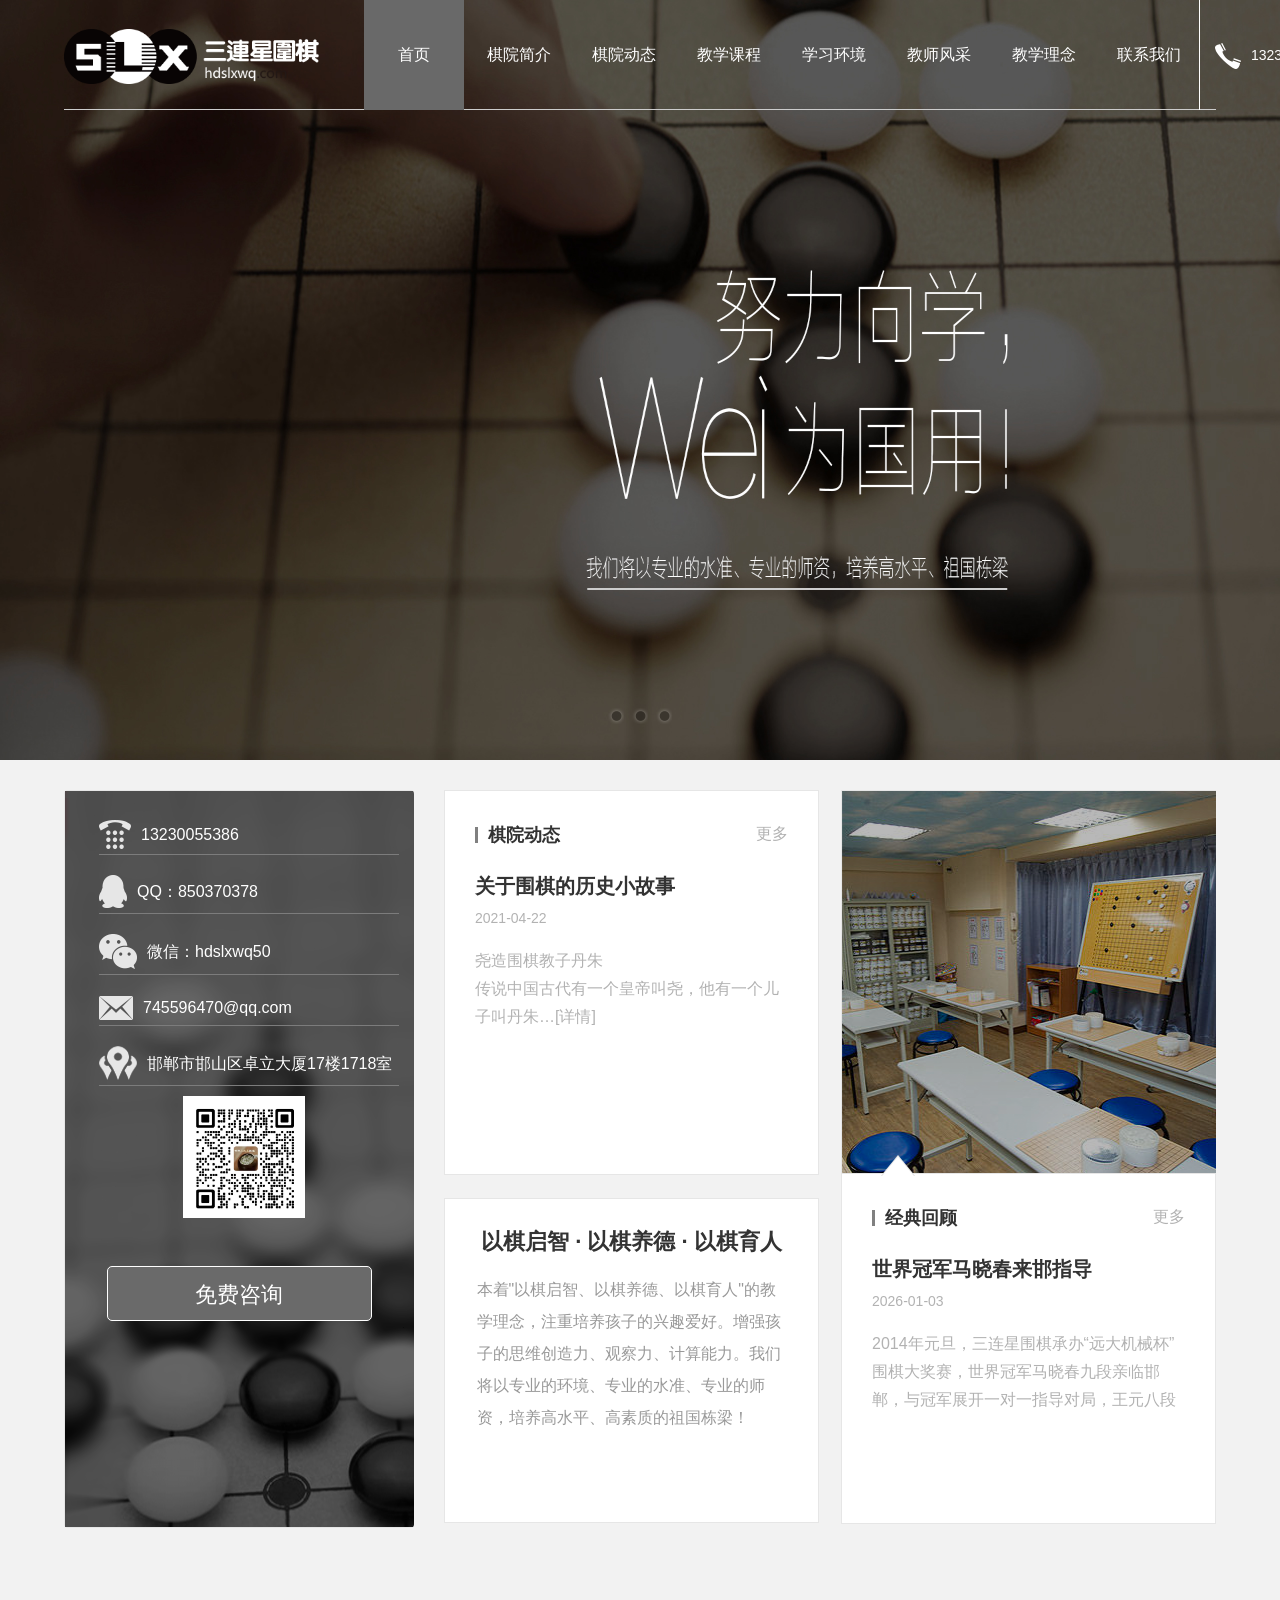
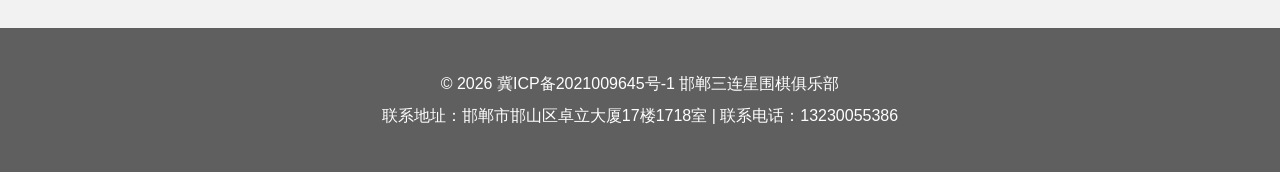
==== commit 5b2a3485: "Add files via upload" ====
--- a/index.html
+++ b/index.html
@@ -70,9 +70,7 @@
                     <div class="cct-r"><a href="qydt.html">更多</a></div>
                     <div class="cls"></div>
                     <article>
-                        <h3 class="cct-dbt">关于围棋的历史小故事<br>
-			<time datetime="2026-04-22">2026-04-22</time>
-			</h3>
+                        <h3 class="cct-dbt">关于围棋的历史小故事<br><time datetime="2021-04-22">2021-04-22</time></h3>
                         <div class="cct-nr"><a href="wzxq.html">尧造围棋教子丹朱<br>传说中国古代有一个皇帝叫尧，他有一个儿子叫丹朱…[详情]</a></div>
                     </article>
                 </div>
@@ -89,14 +87,12 @@
                     <div class="dwsj"><img src="images/sj.png" alt="" width="34" height="21"></div>
                 </div>
                 <div class="cr-b">
-                    <h2 class="cct-bt"><img src="images/t1.png" alt="" width="3" height="16">知识普及</h2>
-                    <div class="cct-r"><a href="zspj.html">更多</a></div>
+                    <h2 class="cct-bt"><img src="images/t1.png" alt="" width="3" height="16">经典回顾</h2>
+                    <div class="cct-r"><a href="qydt.html">更多</a></div>
                     <div class="cls"></div>
                     <article>
-                        <h3 class="cct-dbt">围棋基本规则入门<br>
-                        <time datetime="2026-05-15">2026-05-15</time>
-</h3>
-                        <div class="cct-nr"><a href="wzxq.html">围棋的基本规则其实很简单：黑白双方轮流落子…[详情]</a></div>
+                        <h3 class="cct-dbt">世界冠军马晓春来邯指导<br><time datetime="2026-01-03">2026-01-03</time></h3>
+                        <div class="cct-nr"><a href="wzxq2.html">2014年元旦，三连星围棋承办“远大机械杯”围棋大奖赛，世界冠军马晓春九段亲临邯郸，与冠军展开一对一指导对局，王元八段现场挂盘讲解…[详情]</a></div>
                     </article>
                 </div>
             </section>
--- a/css/css.css
+++ b/css/css.css
@@ -588,4 +588,112 @@
     .a-nr ul li { width: 100%; }
     .bn-right { width: 100%; float: none; }
     .a-top { width: 100%; padding: 30px; }
+}
+
+
+/* 赛事回顾板块 */
+.event-review {
+    background: #f9f9f9;
+    padding: 25px;
+    border-left: 4px solid #b3b3b3;
+    margin-top: 30px;
+    margin-left:50px;
+    width:1060px;
+    overflow: hidden;
+}
+
+.event-review .event-title {
+    font-size: 18px;
+    font-weight: bold;
+    display: block;
+    margin-bottom: 15px;
+}
+
+.event-review p {
+    line-height: 2;
+    text-indent: 2em;
+    color: var(--secondary);
+    margin-bottom: 15px;
+}
+
+.event-review .event-img {
+    text-align: center;
+    margin: 20px 0;
+}
+
+.event-review .event-img img {
+    max-width: 100%;
+    border-radius: 4px;
+}
+
+.event-review .event-img span {
+    display: block;
+    color: var(--grey);
+    font-size: 13px;
+    margin-top: 8px;
+}
+
+/* 微信咨询页 */
+.wx-consult {
+    text-align: center;
+    padding: 40px 30px;
+}
+
+.wx-consult .wx-title {
+    font-size: 24px;
+    font-weight: bold;
+    color: var(--primary);
+    margin-bottom: 10px;
+}
+
+.wx-consult .wx-subtitle {
+    font-size: 16px;
+    color: var(--grey);
+    margin-bottom: 30px;
+    line-height: 1.8;
+}
+
+.wx-consult .wx-qrcode {
+    display: inline-block;
+    padding: 15px;
+    border: 2px solid var(--border);
+    border-radius: 8px;
+    margin-bottom: 20px;
+}
+
+.wx-consult .wx-qrcode img {
+    width: 200px;
+    height: 200px;
+    display: block;
+}
+
+.wx-consult .wx-tip {
+    font-size: 15px;
+    color: var(--secondary);
+    margin-top: 15px;
+    line-height: 2;
+}
+
+.wx-consult .wx-tip strong {
+    color: #d33124;
+}
+
+.wx-consult .wx-features {
+    display: flex;
+    justify-content: center;
+    gap: 40px;
+    margin-top: 30px;
+    flex-wrap: wrap;
+}
+
+.wx-consult .wx-features .feature-item {
+    text-align: center;
+    color: var(--secondary);
+    font-size: 15px;
+    line-height: 1.8;
+}
+
+.wx-consult .wx-features .feature-item .icon {
+    font-size: 32px;
+    margin-bottom: 8px;
 }
